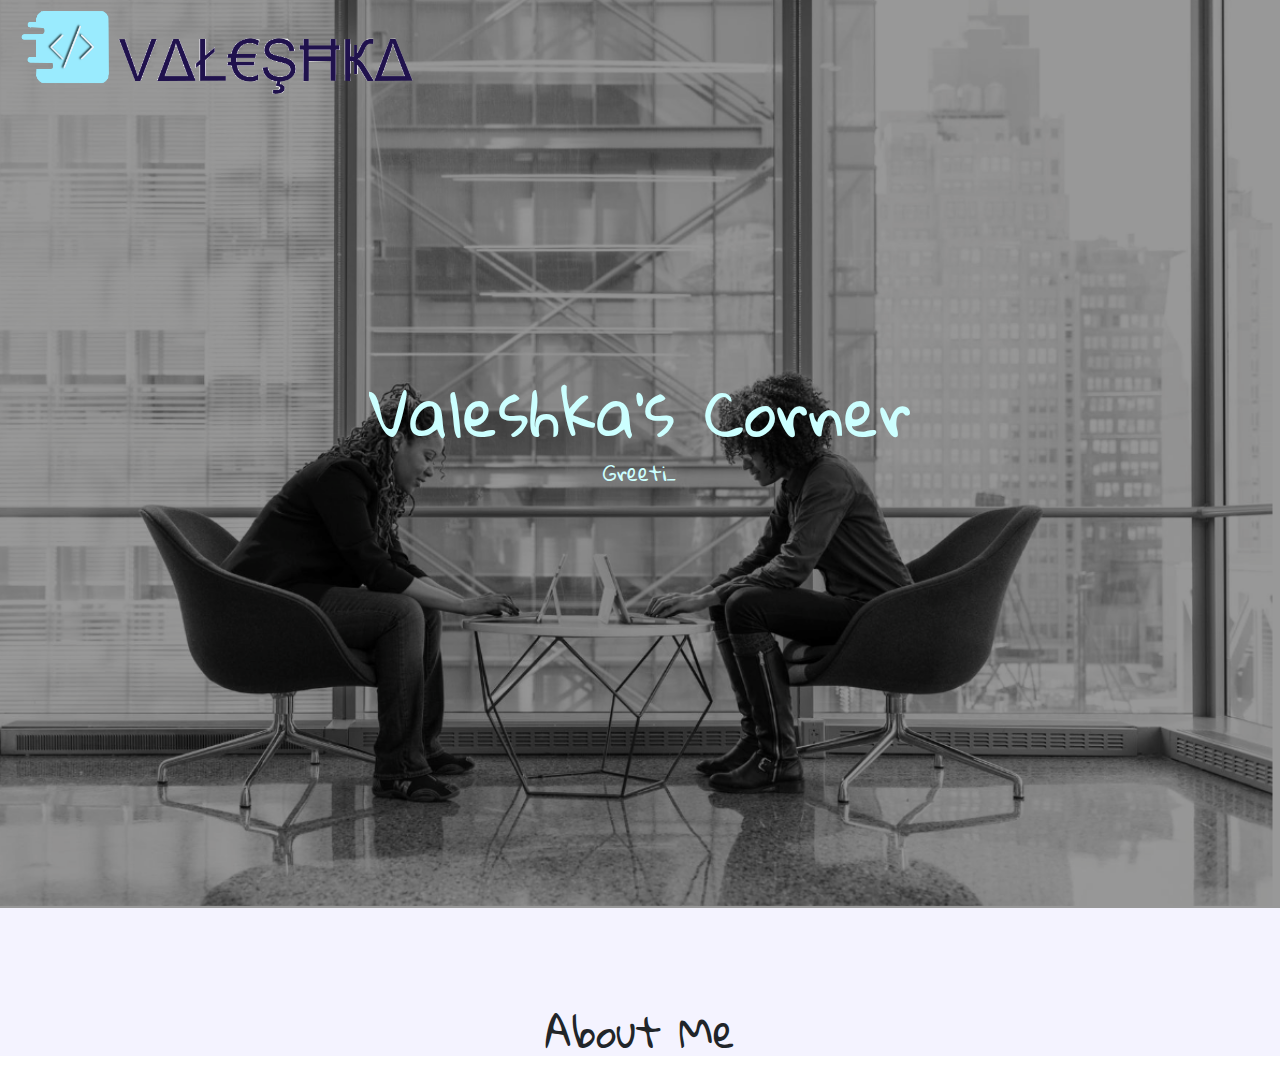
==== index.html @ 397c76da "Pushing landing html page" ====
<!DOCTYPE html>
<html lang="en">
<head>
    <meta charset="UTF-8">
    <meta name="viewport" content="width=device-width, initial-scale=1.0">
    <meta http-equiv="X-UA-Compatible" content="ie=edge">
    <title>Valeshka</title>
    <link rel="stylesheet" href="styles.css">
    <link rel="shortcut icon" href="assets/Logo done.png" type="image/x-icon">
    <link href="https://fonts.googleapis.com/css?family=Gloria+Hallelujah&display=swap" rel="stylesheet">
    <link rel="stylesheet" href="https://stackpath.bootstrapcdn.com/bootstrap/4.4.1/css/bootstrap.min.css">
    <section class="header">
        <div style="background-color: rgb(245, 245, 245)">
            <img class="#" src="assets/Logo done.png" alt="" width="100px" id="heading">
            <img src="assets/my name.png" alt="" width="300px" id="heading1">
            
            
        </div>
        <div class="content-box">

        </div>
        </div>
        <div class="banner-text">
        <h2>
           Valeshka's Corner 
        </h2>
        <div id="typedOut">
          </div>
        </div>

    </section>

    <section class="Code is Art">
        <div class="content-box">
            <div class="container">
                <h1>About Me</h1>

            </div>

        </div>



    </section>
    <script src="script.js"></script>
</body>
</html>
---- styles.css ----
*{
    margin: 0;
    padding: 0;
    font-family: 'Gloria Hallelujah', cursive;

}

.header .content-box {
    content: url(assets/new\ cover2.png);
    background-position: center;
    background-size: cover;
    width: 100%;
    height: 100%;
}

#heading {
    position: absolute;
    top: 8px;
    left: 16px;
}
#heading1 {
    position: absolute;
    top: 35px;
left: 115px;

}

.banner-text {
    position: absolute;
    margin: auto 0;
    top: 45%;
    left: 50%;
    text-align: center;
    font-family: 'Gloria Hallelujah', cursive;
    transform: translate(-50%, -50%);
    color: rgb(204, 255, 255);    

}
.banner-text h2{
    margin-top: 50px;
    font-size: 64px;
}
.banner-text p{
    font-size: 20px;
    margin: 20px 0 50px;
}


.content-box{
    background: #f4f3ff;
    height: 100%;
    width: 100%;

}
h1{
    text-align: center;
    padding-top: 100px;
}

#typedOut {
    font-size: 20px;
}
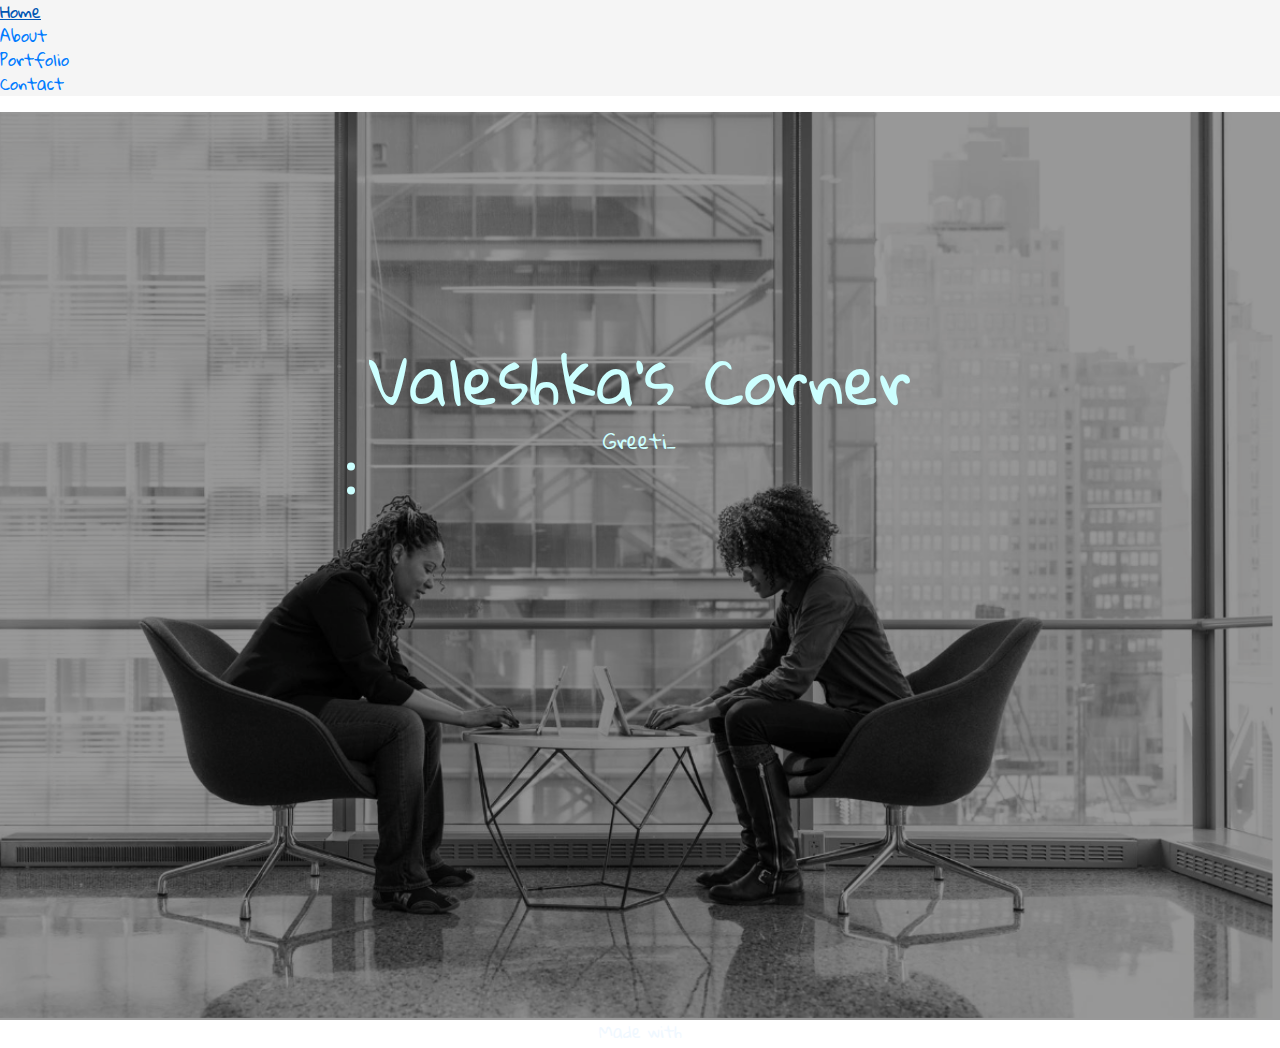
==== commit 1427e2fb: "done for now" ====
--- a/index.html
+++ b/index.html
@@ -10,38 +10,54 @@
     <link href="https://fonts.googleapis.com/css?family=Gloria+Hallelujah&display=swap" rel="stylesheet">
     <link rel="stylesheet" href="https://stackpath.bootstrapcdn.com/bootstrap/4.4.1/css/bootstrap.min.css">
     <section class="header">
+        <header>
         <div style="background-color: rgb(245, 245, 245)">
-            <img class="#" src="assets/Logo done.png" alt="" width="100px" id="heading">
-            <img src="assets/my name.png" alt="" width="300px" id="heading1">
-            
-            
-        </div>
+            <a href="index.html">
+            <img class="#" src="assets/Logo update.png" alt="" width="100px" id="heading">
+            </a> 
+             <div id="navigation">
+            <ul id="nav">
+                <li class="lists"> <a href="index.html" data-text="Home">Home</a></li>
+                <li class="lists"> <a href="about.html" data-text="About">About</a></li>
+                <li class="lists"> <a href="portfolio.html" data-text="Portfolio">Portfolio</a></li>
+                <li class="lists"> <a href="contact.html" data-text="Contact">Contact</a></li>
+            </ul>
+    
+    
+        </div>           
+         </div>
+    </header>
+
         <div class="content-box">
 
         </div>
         </div>
+        <div id="toggle"></div>
+
         <div class="banner-text">
         <h2>
            Valeshka's Corner 
         </h2>
         <div id="typedOut">
           </div>
+
+         
+          <ul class="sci">
+              <li><a href="https://www.linkedin.com/in/valeshka-young-sang-251738185/"target="_blank"> <img src="/assets/linkden.png" alt=""></a></li>
+              <li><a href="https://github.com/Valyoung"target="_blank"> <img src="/assets/github.png" alt=""></a></li>
+          </ul>
         </div>
 
     </section>
-
-    <section class="Code is Art">
-        <div class="content-box">
-            <div class="container">
-                <h1>About Me</h1>
-
-            </div>
-
-        </div>
-
-
-
-    </section>
+    
+   
+<footer>
+    <div id="wrapper" style="text-align: center; color: aliceblue;">
+        Made with 
+        <div id="pulsingheart"></div>
+    </div>
+</footer>
+    
     <script src="script.js"></script>
 </body>
 </html>